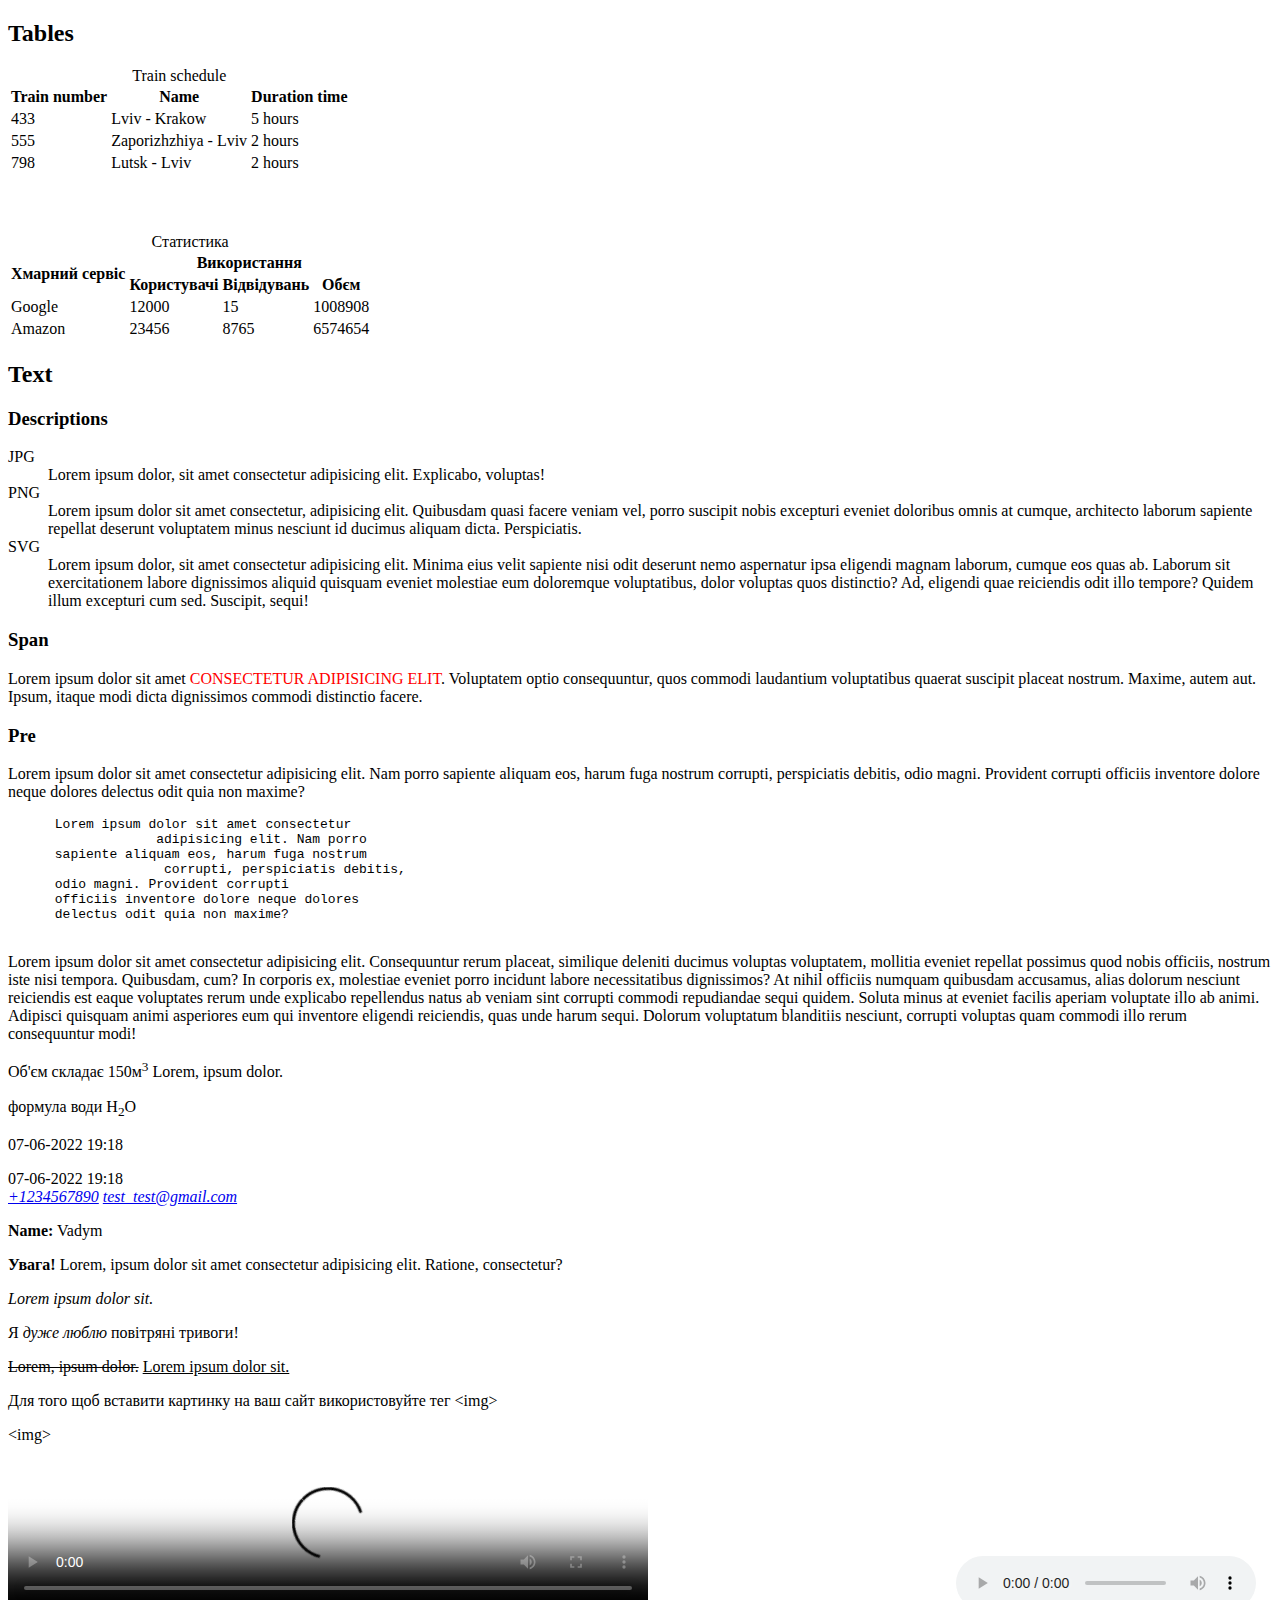
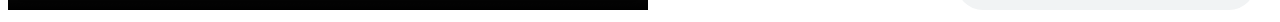
==== index.html @ d50f9ea3 "added lesson 2" ====
<!DOCTYPE html>
<html lang="en">
  <head>
    <meta charset="UTF-8" />
    <meta http-equiv="X-UA-Compatible" content="IE=edge" />
    <meta name="viewport" content="width=device-width, initial-scale=1.0" />
    <link rel="stylesheet" href="./styles.css" />
    <title>Lesson 2</title>
  </head>
  <body>
    <h2>Tables</h2>

    <table>
      <caption>
        Train schedule
      </caption>
      <!-- table header -->
      <thead>
        <tr>
          <!-- table headline => h -->
          <th>Train number</th>
          <th>Name</th>
          <th>Duration time</th>
        </tr>
      </thead>
      <tbody>
        <!-- table row -->
        <tr>
          <!-- table description -->
          <td>433</td>
          <td>Lviv - Krakow</td>
          <td>5 hours</td>
        </tr>
        <tr>
          <td>555</td>
          <td>Zaporizhzhiya - Lviv</td>
          <td>2 hours</td>
        </tr>
        <tr>
          <td>798</td>
          <td>Lutsk - Lviv</td>
          <td>2 hours</td>
        </tr>
      </tbody>
      <tfoot>
        <tr>
          <td></td>
        </tr>
      </tfoot>
    </table>
    <br />
    <br />
    <br />
    <table>
      <caption>
        Статистика
      </caption>
      <thead>
        <tr>
          <!-- row -->
          <!-- column -->
          <th rowspan="2">Хмарний сервіс</th>
          <th colspan="3">Використання</th>
        </tr>
        <tr>
          <th>Користувачі</th>
          <th>Відвідувань</th>
          <th>Обєм</th>
        </tr>
      </thead>
      <tbody>
        <tr>
          <td>Google</td>
          <td>12000</td>
          <td>15</td>
          <td>1008908</td>
        </tr>
        <tr>
          <td>Amazon</td>
          <td>23456</td>
          <td>8765</td>
          <td>6574654</td>
        </tr>
      </tbody>
    </table>

    <h2>Text</h2>

    <h3>Descriptions</h3>
    <!-- description list -->
    <dl>
      <!-- description termin -->
      <dt>JPG</dt>
      <!-- description description -->
      <dd>
        Lorem ipsum dolor, sit amet consectetur adipisicing elit. Explicabo,
        voluptas!
      </dd>

      <dt>PNG</dt>
      <dd>
        Lorem ipsum dolor sit amet consectetur, adipisicing elit. Quibusdam
        quasi facere veniam vel, porro suscipit nobis excepturi eveniet
        doloribus omnis at cumque, architecto laborum sapiente repellat deserunt
        voluptatem minus nesciunt id ducimus aliquam dicta. Perspiciatis.
      </dd>

      <dt>SVG</dt>
      <dd>
        Lorem ipsum dolor, sit amet consectetur adipisicing elit. Minima eius
        velit sapiente nisi odit deserunt nemo aspernatur ipsa eligendi magnam
        laborum, cumque eos quas ab. Laborum sit exercitationem labore
        dignissimos aliquid quisquam eveniet molestiae eum doloremque
        voluptatibus, dolor voluptas quos distinctio? Ad, eligendi quae
        reiciendis odit illo tempore? Quidem illum excepturi cum sed. Suscipit,
        sequi!
      </dd>
    </dl>

    <h3>Span</h3>
    <p>
      Lorem ipsum dolor sit amet <span>consectetur adipisicing elit</span>.
      Voluptatem optio consequuntur, quos commodi laudantium voluptatibus
      quaerat suscipit placeat nostrum. Maxime, autem aut. Ipsum, itaque modi
      dicta dignissimos commodi distinctio facere.
    </p>

    <h3>Pre</h3>

    <p>
      Lorem ipsum dolor sit amet consectetur adipisicing elit. Nam porro
      sapiente aliquam eos, harum fuga nostrum corrupti, perspiciatis debitis,
      odio magni. Provident corrupti officiis inventore dolore neque dolores
      delectus odit quia non maxime?
    </p>

    <!-- preformatting text - для відображення тексту в такому форматі в якому він в коді -->
    <pre>
      Lorem ipsum dolor sit amet consectetur
                   adipisicing elit. Nam porro
      sapiente aliquam eos, harum fuga nostrum
                    corrupti, perspiciatis debitis,
      odio magni. Provident corrupti 
      officiis inventore dolore neque dolores
      delectus odit quia non maxime?
    </pre>

    <p>
      Lorem ipsum dolor sit amet consectetur adipisicing elit. Consequuntur
      rerum placeat, similique deleniti ducimus voluptas voluptatem, mollitia
      eveniet repellat possimus quod nobis officiis, nostrum iste nisi tempora.
      Quibusdam, cum? In corporis ex, molestiae eveniet porro incidunt labore
      necessitatibus dignissimos? At nihil officiis numquam quibusdam accusamus,
      alias dolorum nesciunt reiciendis est eaque voluptates rerum unde
      explicabo repellendus natus ab veniam sint corrupti commodi repudiandae
      sequi quidem. Soluta minus at eveniet facilis aperiam voluptate illo ab
      animi. Adipisci quisquam animi asperiores eum qui inventore eligendi
      reiciendis, quas unde harum sequi. Dolorum voluptatum blanditiis nesciunt,
      corrupti voluptas quam commodi illo rerum consequuntur modi!
    </p>

    <!-- sup & sub -->
    <p>Об'єм складає 150м<sup>3</sup> Lorem, ipsum dolor.</p>
    <p>формула води H<sub>2</sub>O</p>

    <!-- time -->
    <p>07-06-2022 19:18</p>
    <time datetime="2022-06-07T19-18">07-06-2022 19:18</time>

    <!-- address - для розміщення контактних даних, телефон, імейл.... -->
    <address>
      <a href="tel:+1234567890">+1234567890</a>
      <a href="mailto:test_test@gmail.com">test_test@gmail.com</a>
    </address>

    <!-- strong & b -->
    <!-- b - bold -->
    <p><b>Name:</b> Vadym</p>
    <p>
      <strong>Увага!</strong> Lorem, ipsum dolor sit amet consectetur
      adipisicing elit. Ratione, consectetur?
    </p>

    <!-- em & i -->
    <i>Lorem ipsum dolor sit.</i>
    <!-- emphasis - наголос -->
    <p>Я <em>дуже люблю</em> повітряні тривоги!</p>

    <s>Lorem, ipsum dolor.</s>
    <u>Lorem ipsum dolor sit.</u>

    <!-- Символьні підстановки -->
    <p>
      Для того щоб вставити картинку на ваш сайт використовуйте тег &lt;img&gt;
    </p>
    <p>&#60;img&#62;</p>

    <!-- Video -->
    <video
      src="http://techslides.com/demos/sample-videos/small.webm"
      poster="https://images.pexels.com/photos/595804/pexels-photo-595804.jpeg?w=640"
      width="640"
      controls
      loop
      preload="auto"
    ></video>
    <!-- autoplay -->
    <!-- preload =  none || metadata || auto -->

    <!-- formats: webm, ogg, mp4 -->

    <video>
      <source
        src="http://techslides.com/demos/sample-videos/small.webm"
        type="video/webm"
      />
      <source
        src="http://techslides.com/demos/sample-videos/small.mp4"
        type="video/mp4"
      />
      <source
        src="http://techslides.com/demos/sample-videos/small.ogg"
        type="video/ogg"
      />

      Your browser can't read this video format
    </video>

    <!-- audio -->
    <audio src="song.mp3" controls autoplay loop preload="auto"></audio>
    <!-- preload =  none || metadata || auto -->
    <!-- mp3, ogg -->

    <audio>
      <source src="song.mp3" type="audio/mp3" />
      <source src="song.ogg" type="audio/ogg" />

      Your browser can't read this audio format
    </audio>
  </body>
</html>
---- styles.css ----
span {
    color: red;
    text-transform: uppercase;
}
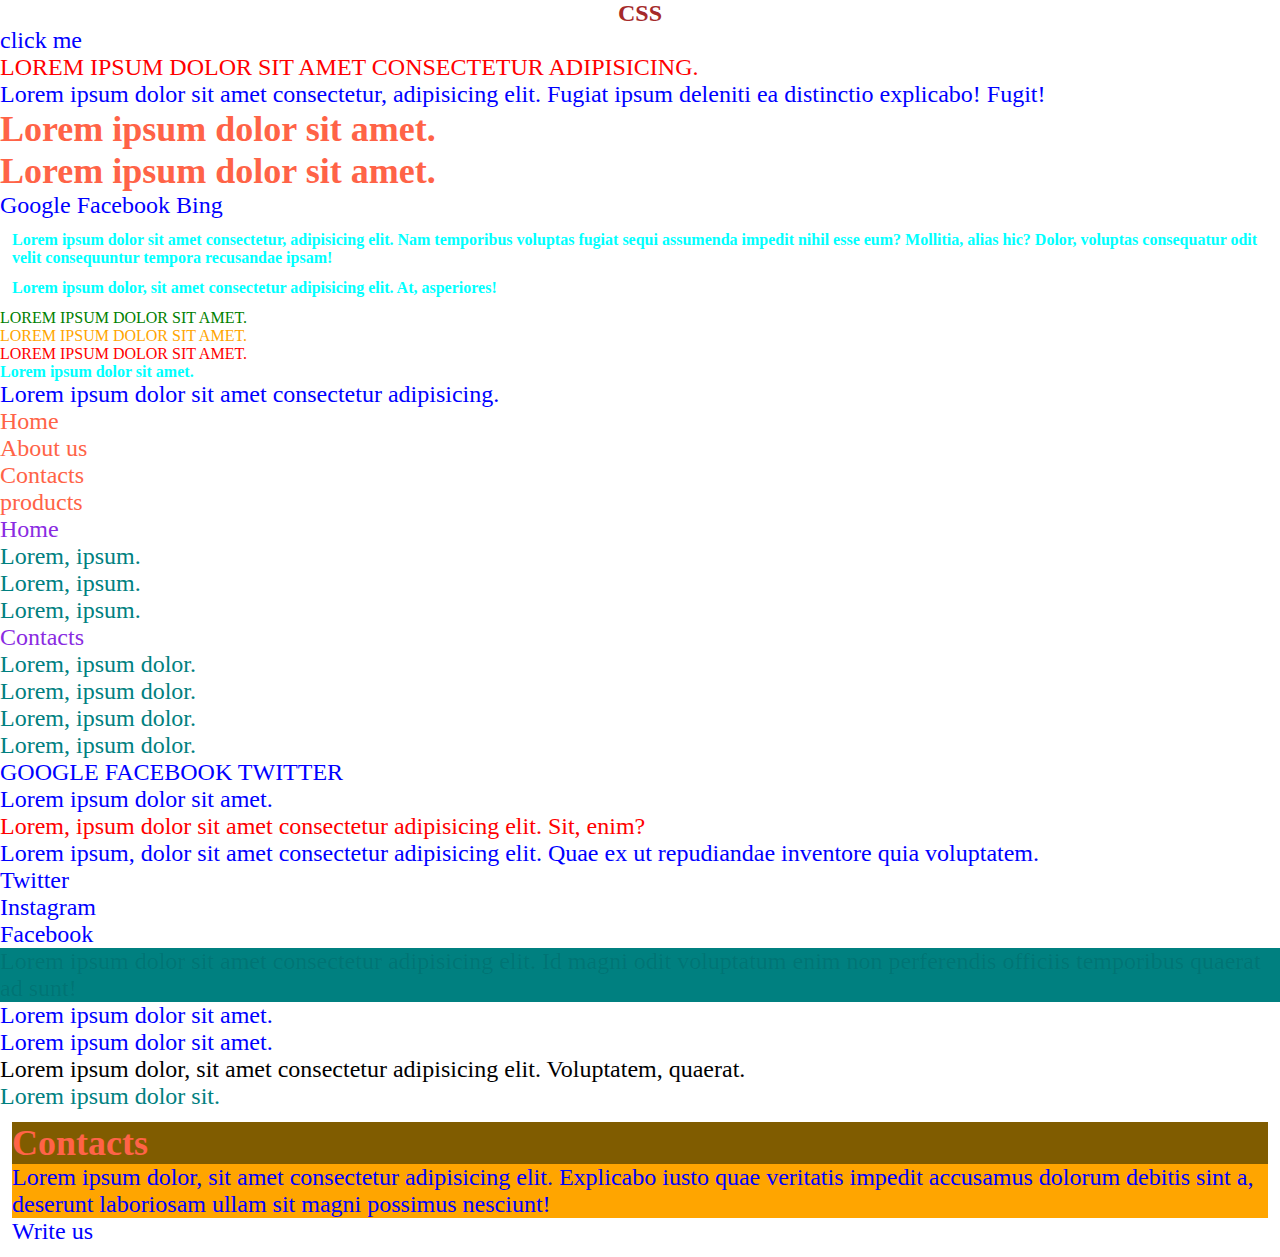
==== commit 4fb75967: "added lesson 3" ====
--- a/index.html
+++ b/index.html
@@ -4,238 +4,165 @@
     <meta charset="UTF-8" />
     <meta http-equiv="X-UA-Compatible" content="IE=edge" />
     <meta name="viewport" content="width=device-width, initial-scale=1.0" />
-    <link rel="stylesheet" href="./styles.css" />
-    <title>Lesson 2</title>
+    <!-- вбудованна таблиця стилів -->
+    <style type="text/css">
+      p {
+        color: blue;
+        font-size: 24px;
+      }
+    </style>
+    <!-- підключення зовнішньої таблиці стилів -->
+    <link rel="stylesheet" href="./css/style.css" />
+    <link rel="stylesheet" href="" />
+    <link rel="stylesheet" href="" />
+    <title>Lesson03-CSS</title>
   </head>
   <body>
-    <h2>Tables</h2>
+    <h1>CSS</h1>
+    <a href="#title">click me</a>
 
-    <table>
-      <caption>
-        Train schedule
-      </caption>
-      <!-- table header -->
-      <thead>
-        <tr>
-          <!-- table headline => h -->
-          <th>Train number</th>
-          <th>Name</th>
-          <th>Duration time</th>
-        </tr>
-      </thead>
-      <tbody>
-        <!-- table row -->
-        <tr>
-          <!-- table description -->
-          <td>433</td>
-          <td>Lviv - Krakow</td>
-          <td>5 hours</td>
-        </tr>
-        <tr>
-          <td>555</td>
-          <td>Zaporizhzhiya - Lviv</td>
-          <td>2 hours</td>
-        </tr>
-        <tr>
-          <td>798</td>
-          <td>Lutsk - Lviv</td>
-          <td>2 hours</td>
-        </tr>
-      </tbody>
-      <tfoot>
-        <tr>
-          <td></td>
-        </tr>
-      </tfoot>
-    </table>
-    <br />
-    <br />
-    <br />
-    <table>
-      <caption>
-        Статистика
-      </caption>
-      <thead>
-        <tr>
-          <!-- row -->
-          <!-- column -->
-          <th rowspan="2">Хмарний сервіс</th>
-          <th colspan="3">Використання</th>
-        </tr>
-        <tr>
-          <th>Користувачі</th>
-          <th>Відвідувань</th>
-          <th>Обєм</th>
-        </tr>
-      </thead>
-      <tbody>
-        <tr>
-          <td>Google</td>
-          <td>12000</td>
-          <td>15</td>
-          <td>1008908</td>
-        </tr>
-        <tr>
-          <td>Amazon</td>
-          <td>23456</td>
-          <td>8765</td>
-          <td>6574654</td>
-        </tr>
-      </tbody>
-    </table>
-
-    <h2>Text</h2>
-
-    <h3>Descriptions</h3>
-    <!-- description list -->
-    <dl>
-      <!-- description termin -->
-      <dt>JPG</dt>
-      <!-- description description -->
-      <dd>
-        Lorem ipsum dolor, sit amet consectetur adipisicing elit. Explicabo,
-        voluptas!
-      </dd>
-
-      <dt>PNG</dt>
-      <dd>
-        Lorem ipsum dolor sit amet consectetur, adipisicing elit. Quibusdam
-        quasi facere veniam vel, porro suscipit nobis excepturi eveniet
-        doloribus omnis at cumque, architecto laborum sapiente repellat deserunt
-        voluptatem minus nesciunt id ducimus aliquam dicta. Perspiciatis.
-      </dd>
-
-      <dt>SVG</dt>
-      <dd>
-        Lorem ipsum dolor, sit amet consectetur adipisicing elit. Minima eius
-        velit sapiente nisi odit deserunt nemo aspernatur ipsa eligendi magnam
-        laborum, cumque eos quas ab. Laborum sit exercitationem labore
-        dignissimos aliquid quisquam eveniet molestiae eum doloremque
-        voluptatibus, dolor voluptas quos distinctio? Ad, eligendi quae
-        reiciendis odit illo tempore? Quidem illum excepturi cum sed. Suscipit,
-        sequi!
-      </dd>
-    </dl>
-
-    <h3>Span</h3>
-    <p>
-      Lorem ipsum dolor sit amet <span>consectetur adipisicing elit</span>.
-      Voluptatem optio consequuntur, quos commodi laudantium voluptatibus
-      quaerat suscipit placeat nostrum. Maxime, autem aut. Ipsum, itaque modi
-      dicta dignissimos commodi distinctio facere.
+    <!-- inline стилі -->
+    <p style="color: red; text-transform: uppercase">
+      Lorem ipsum dolor sit amet consectetur adipisicing.
     </p>
 
-    <h3>Pre</h3>
-
     <p>
-      Lorem ipsum dolor sit amet consectetur adipisicing elit. Nam porro
-      sapiente aliquam eos, harum fuga nostrum corrupti, perspiciatis debitis,
-      odio magni. Provident corrupti officiis inventore dolore neque dolores
-      delectus odit quia non maxime?
+      Lorem ipsum dolor sit amet consectetur, adipisicing elit. Fugiat ipsum
+      deleniti ea distinctio explicabo! Fugit!
     </p>
 
-    <!-- preformatting text - для відображення тексту в такому форматі в якому він в коді -->
-    <pre>
-      Lorem ipsum dolor sit amet consectetur
-                   adipisicing elit. Nam porro
-      sapiente aliquam eos, harum fuga nostrum
-                    corrupti, perspiciatis debitis,
-      odio magni. Provident corrupti 
-      officiis inventore dolore neque dolores
-      delectus odit quia non maxime?
-    </pre>
+    <h2>Lorem ipsum dolor sit amet.</h2>
+    <h2>Lorem ipsum dolor sit amet.</h2>
 
-    <p>
-      Lorem ipsum dolor sit amet consectetur adipisicing elit. Consequuntur
-      rerum placeat, similique deleniti ducimus voluptas voluptatem, mollitia
-      eveniet repellat possimus quod nobis officiis, nostrum iste nisi tempora.
-      Quibusdam, cum? In corporis ex, molestiae eveniet porro incidunt labore
-      necessitatibus dignissimos? At nihil officiis numquam quibusdam accusamus,
-      alias dolorum nesciunt reiciendis est eaque voluptates rerum unde
-      explicabo repellendus natus ab veniam sint corrupti commodi repudiandae
-      sequi quidem. Soluta minus at eveniet facilis aperiam voluptate illo ab
-      animi. Adipisci quisquam animi asperiores eum qui inventore eligendi
-      reiciendis, quas unde harum sequi. Dolorum voluptatum blanditiis nesciunt,
-      corrupti voluptas quam commodi illo rerum consequuntur modi!
+    <a href="#">Google</a>
+    <a href="#">Facebook</a>
+    <a href="#">Bing</a>
+
+    <section>
+      <p class="text">
+        Lorem ipsum dolor sit amet consectetur, adipisicing elit. Nam temporibus
+        voluptas fugiat sequi assumenda impedit nihil esse eum? Mollitia, alias
+        hic? Dolor, voluptas consequatur odit velit consequuntur tempora
+        recusandae ipsam!
+      </p>
+    </section>
+
+    <section>
+      <p class="text">
+        Lorem ipsum dolor, sit amet consectetur adipisicing elit. At,
+        asperiores!
+      </p>
+    </section>
+
+    <p class="alarm success">Lorem ipsum dolor sit amet.</p>
+    <p class="alarm warning">Lorem ipsum dolor sit amet.</p>
+    <p class="alarm negative">Lorem ipsum dolor sit amet.</p>
+
+    <p id="title" class="text">Lorem ipsum dolor sit amet.</p>
+    <p id="section-title">
+      Lorem ipsum dolor sit amet consectetur adipisicing.
     </p>
 
-    <!-- sup & sub -->
-    <p>Об'єм складає 150м<sup>3</sup> Lorem, ipsum dolor.</p>
-    <p>формула води H<sub>2</sub>O</p>
+    <ul class="menu">
+      <li>
+        <a href="#">Home</a>
+      </li>
+      <li>
+        <a href="#">About us</a>
+      </li>
+      <li>
+        <a href="#">Contacts</a>
+      </li>
+      <li>
+        <a href="#">products</a>
+      </li>
+    </ul>
 
-    <!-- time -->
-    <p>07-06-2022 19:18</p>
-    <time datetime="2022-06-07T19-18">07-06-2022 19:18</time>
+    <ul class="main-menu">
+      <li>
+        Home
+        <ul class="submenu">
+          <li>
+            <a href="#">Lorem, ipsum.</a>
+          </li>
+          <li>
+            <a href="#">Lorem, ipsum.</a>
+          </li>
+          <li>
+            <a href="#">Lorem, ipsum.</a>
+          </li>
+        </ul>
+      </li>
+      <li>
+        Contacts
+        <ul class="submenu">
+          <li>
+            <a href="#">Lorem, ipsum dolor.</a>
+          </li>
+          <li>
+            <a href="#">Lorem, ipsum dolor.</a>
+          </li>
+          <li>
+            <a href="#">Lorem, ipsum dolor.</a>
+          </li>
+          <li>
+            <a href="#">Lorem, ipsum dolor.</a>
+          </li>
+        </ul>
+      </li>
+    </ul>
 
-    <!-- address - для розміщення контактних даних, телефон, імейл.... -->
-    <address>
-      <a href="tel:+1234567890">+1234567890</a>
-      <a href="mailto:test_test@gmail.com">test_test@gmail.com</a>
-    </address>
+    <a href="#" title="title google">Google</a>
+    <a href="#" title="title facebook">Facebook</a>
+    <a href="#" title="title twitter">Twitter</a>
 
-    <!-- strong & b -->
-    <!-- b - bold -->
-    <p><b>Name:</b> Vadym</p>
+    <p class="secondary-text">Lorem ipsum dolor sit amet.</p>
+    <p>Lorem, ipsum dolor sit amet consectetur adipisicing elit. Sit, enim?</p>
     <p>
-      <strong>Увага!</strong> Lorem, ipsum dolor sit amet consectetur
-      adipisicing elit. Ratione, consectetur?
+      Lorem ipsum, dolor sit amet consectetur adipisicing elit. Quae ex ut
+      repudiandae inventore quia voluptatem.
     </p>
 
-    <!-- em & i -->
-    <i>Lorem ipsum dolor sit.</i>
-    <!-- emphasis - наголос -->
-    <p>Я <em>дуже люблю</em> повітряні тривоги!</p>
+    <ul class="social-links">
+      <li>
+        <a class="link" href="https://twitter.com" target="_blank">Twitter</a>
+      </li>
+      <li>
+        <a class="link" href="https://www.instagram.com" target="_blank">Instagram</a>
+      </li>
+      <li>
+        <a class="link" href="https://www.facebook.com" target="_blank">Facebook</a>
+      </li>
+    </ul>
 
-    <s>Lorem, ipsum dolor.</s>
-    <u>Lorem ipsum dolor sit.</u>
+    <p class="primary-text">Lorem ipsum dolor sit amet consectetur adipisicing elit. Id magni odit voluptatum enim non perferendis officiis temporibus quaerat ad sunt!</p>
 
-    <!-- Символьні підстановки -->
-    <p>
-      Для того щоб вставити картинку на ваш сайт використовуйте тег &lt;img&gt;
-    </p>
-    <p>&#60;img&#62;</p>
 
-    <!-- Video -->
-    <video
-      src="http://techslides.com/demos/sample-videos/small.webm"
-      poster="https://images.pexels.com/photos/595804/pexels-photo-595804.jpeg?w=640"
-      width="640"
-      controls
-      loop
-      preload="auto"
-    ></video>
-    <!-- autoplay -->
-    <!-- preload =  none || metadata || auto -->
+    <p class="red blue">Lorem ipsum dolor sit amet.</p>
+    <p class="blue red">Lorem ipsum dolor sit amet.</p>
 
-    <!-- formats: webm, ogg, mp4 -->
+    <!-- специфічність селекторів -->
+    <!-- 0 0 0 1  - елемент, тег, псевдо-елемент, * -->
+    <!-- 0 0 1 0  - клас, псевдо-клас, селектор атрибуту -->
+    <!-- 0 1 0 0  - id -->
+    <!-- 1 0 0 0  - inline style -->
+    <!-- 1 0 0 0 0  - !important -->
 
-    <video>
-      <source
-        src="http://techslides.com/demos/sample-videos/small.webm"
-        type="video/webm"
-      />
-      <source
-        src="http://techslides.com/demos/sample-videos/small.mp4"
-        type="video/mp4"
-      />
-      <source
-        src="http://techslides.com/demos/sample-videos/small.ogg"
-        type="video/ogg"
-      />
 
-      Your browser can't read this video format
-    </video>
+    <div class="card">
+      <p class="description">Lorem ipsum dolor, sit amet consectetur adipisicing elit. Voluptatem, quaerat.</p>
+    </div>
 
-    <!-- audio -->
-    <audio src="song.mp3" controls autoplay loop preload="auto"></audio>
-    <!-- preload =  none || metadata || auto -->
-    <!-- mp3, ogg -->
+    <!-- KISS - Keep Is Stuped Simple -->
 
-    <audio>
-      <source src="song.mp3" type="audio/mp3" />
-      <source src="song.ogg" type="audio/ogg" />
+    <div class="box">
+      <a href="#">Lorem ipsum dolor sit.</a>
+    </div>
 
-      Your browser can't read this audio format
-    </audio>
+    <section class="contact">
+      <h2 class="contact-title">Contacts</h2>
+      <p class="contact-text">Lorem ipsum dolor, sit amet consectetur adipisicing elit. Explicabo iusto quae veritatis impedit accusamus dolorum debitis sint a, deserunt laboriosam ullam sit magni possimus nesciunt!</p>
+      <a class="contact-link" href="#">Write us</a>
+    </section>
   </body>
 </html>
--- a/css/style.css
+++ b/css/style.css
@@ -0,0 +1,212 @@
+h1 {
+  color: brown;
+  font-size: 24px;
+  text-align: center;
+}
+
+body {
+  font-size: 24px;
+}
+
+/* загальний селектор */
+* {
+  margin: 0;
+  padding: 0;
+  color: blue;
+}
+
+/* селектор тега або елемента */
+h2 {
+  color: tomato;
+}
+
+a {
+  text-decoration: none;
+  color: #000;
+  cursor: pointer;
+}
+
+section {
+  margin: 12px;
+}
+
+/* селектор класу */
+.text {
+  color: aqua;
+  font-size: 16px;
+  font-weight: 700;
+}
+
+.alarm {
+  font-size: 16px;
+  text-align: left;
+  text-transform: uppercase;
+  color: black;
+}
+
+.success {
+  color: green;
+}
+
+.warning {
+  color: orange;
+}
+
+.negative {
+  color: red;
+}
+
+/* селектор ідентифікатора */
+#title {
+  /* якісь властивості */
+}
+
+/* селектор нащадка */
+.menu a {
+  color: tomato;
+}
+
+/* селектор дитини */
+.main-menu > li {
+  color: blueviolet;
+}
+
+.submenu a {
+  color: teal;
+}
+
+/* селектор атрибуту */
+a[title] {
+  text-transform: uppercase;
+}
+
+a[title="title facebook"] {
+  color: blue;
+}
+
+/* селектор сусіда/сестри/сестринський */
+.secondary-text + p {
+  color: red;
+}
+
+/* псевдо-класи */
+/* :hover */
+
+.link:hover {
+  color: red;
+}
+
+.link:active {
+  color: teal;
+}
+
+.link:visited {
+  color: brown;
+}
+
+.link:focus {
+  color: green;
+}
+
+/* Курсор */
+.link {
+  cursor: pointer;
+  /* cursor: none; */
+}
+
+.primary-text {
+  background-color: teal;
+}
+
+/* color */
+/* hex - format hexadecimal */
+/* 0-9, a-f/A-F */
+.primary-text {
+  /* color: #rrggbb; */
+  color: #fff;
+}
+
+/* rgb - red green blue - 0 - 255 || 0% - 100% */
+.primary-text {
+  color: rgb(0, 255, 0);
+  color: rgb(0%, 100%, 0%);
+}
+
+/* rgba - ... alpha - 0-1|| 0% - 100% */
+.primary-text {
+  color: rgba(0, 0, 0, 0.1);
+}
+
+
+.red {
+    color: red;
+}
+
+.blue {
+    color: blue;
+}
+
+.card {
+    /* 10 */
+}
+
+.card > p {
+    /* 10 + 1 = 11 */
+}
+
+#main {
+    /* 100 */
+}
+
+#main .link {
+    /* 110 */
+}
+
+.card > .description {
+    color: #000;
+    /* 20 */
+}
+
+.description {
+    color: aquamarine;
+    /* 10 */
+}
+
+.card {
+
+}
+
+.card p {
+
+}
+
+.box {
+  color: teal;
+}
+
+a {
+  color: currentColor;
+  /* color: inherit; */
+}
+
+html {
+  color: #212121;
+}
+
+
+/* css змінні */
+:root {
+  --main-color2: #805c00;
+}
+/* variable - змінна */
+.contact-title {
+  background-color: var(--main-color2);
+}
+
+.contact-text {
+  background-color: var(--main-color, orange);
+}
+
+.contact-link {
+  background-color: var(--main-color);
+}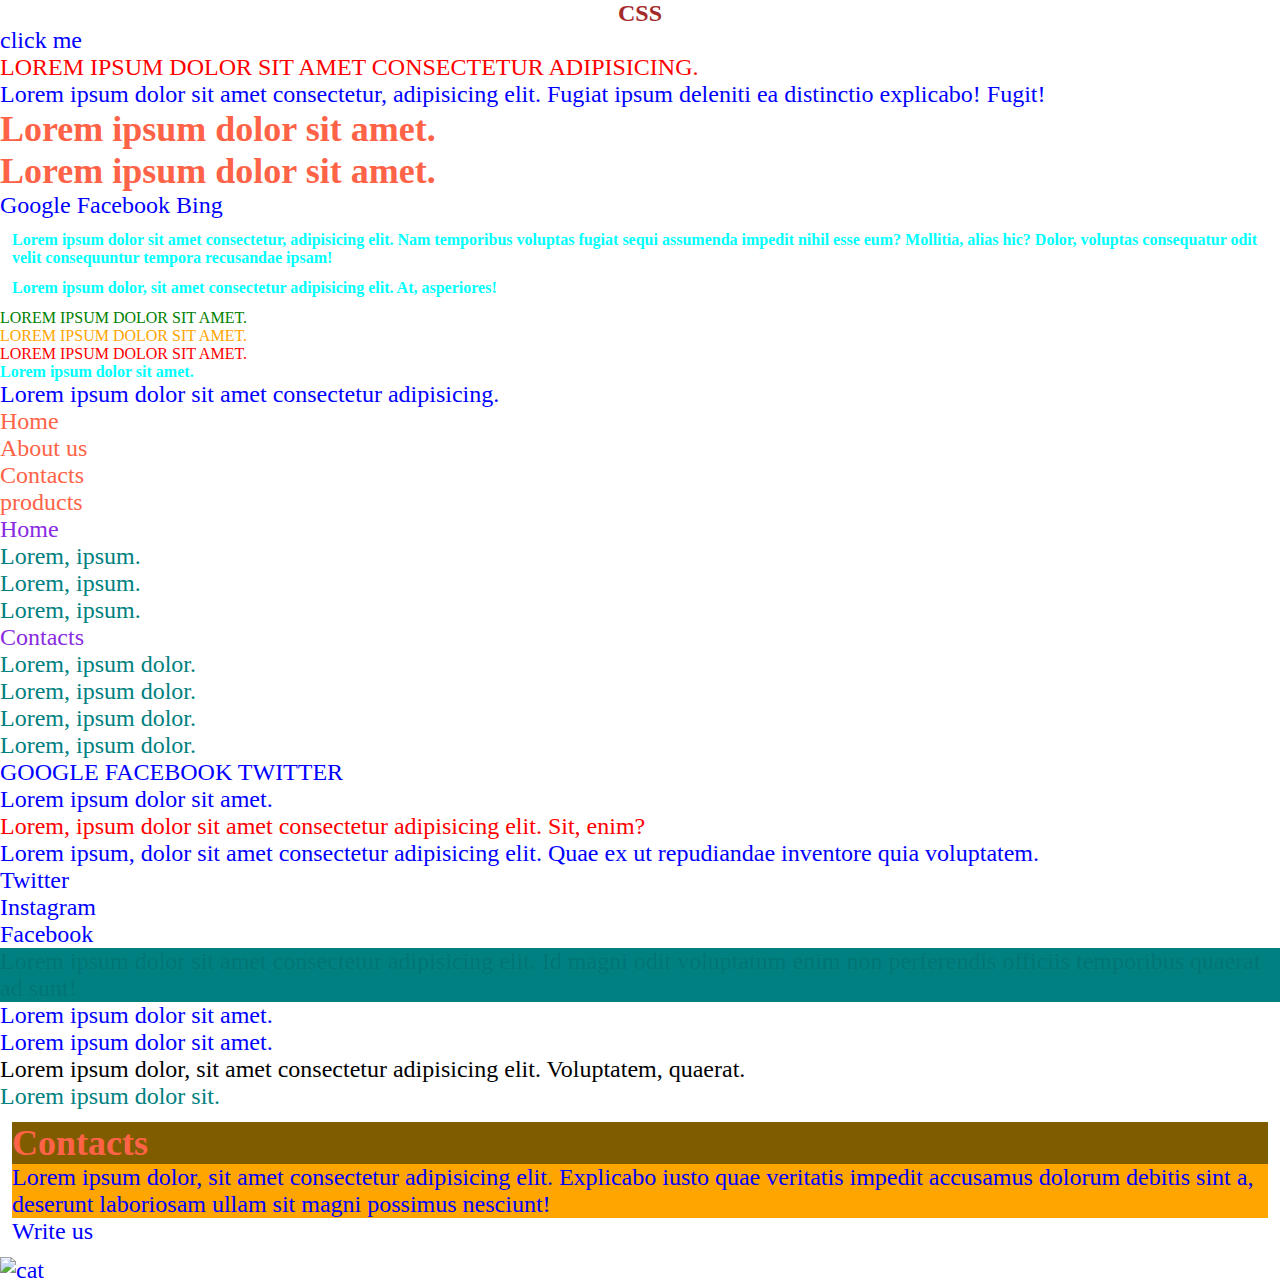
==== commit d2b0806e: "added img" ====
--- a/index.html
+++ b/index.html
@@ -164,5 +164,7 @@
       <p class="contact-text">Lorem ipsum dolor, sit amet consectetur adipisicing elit. Explicabo iusto quae veritatis impedit accusamus dolorum debitis sint a, deserunt laboriosam ullam sit magni possimus nesciunt!</p>
       <a class="contact-link" href="#">Write us</a>
     </section>
+
+    <img width="250px" src="https://cdn.pixabay.com/photo/2022/05/28/06/39/cat-7226671_1280.jpg" alt="cat">
   </body>
 </html>
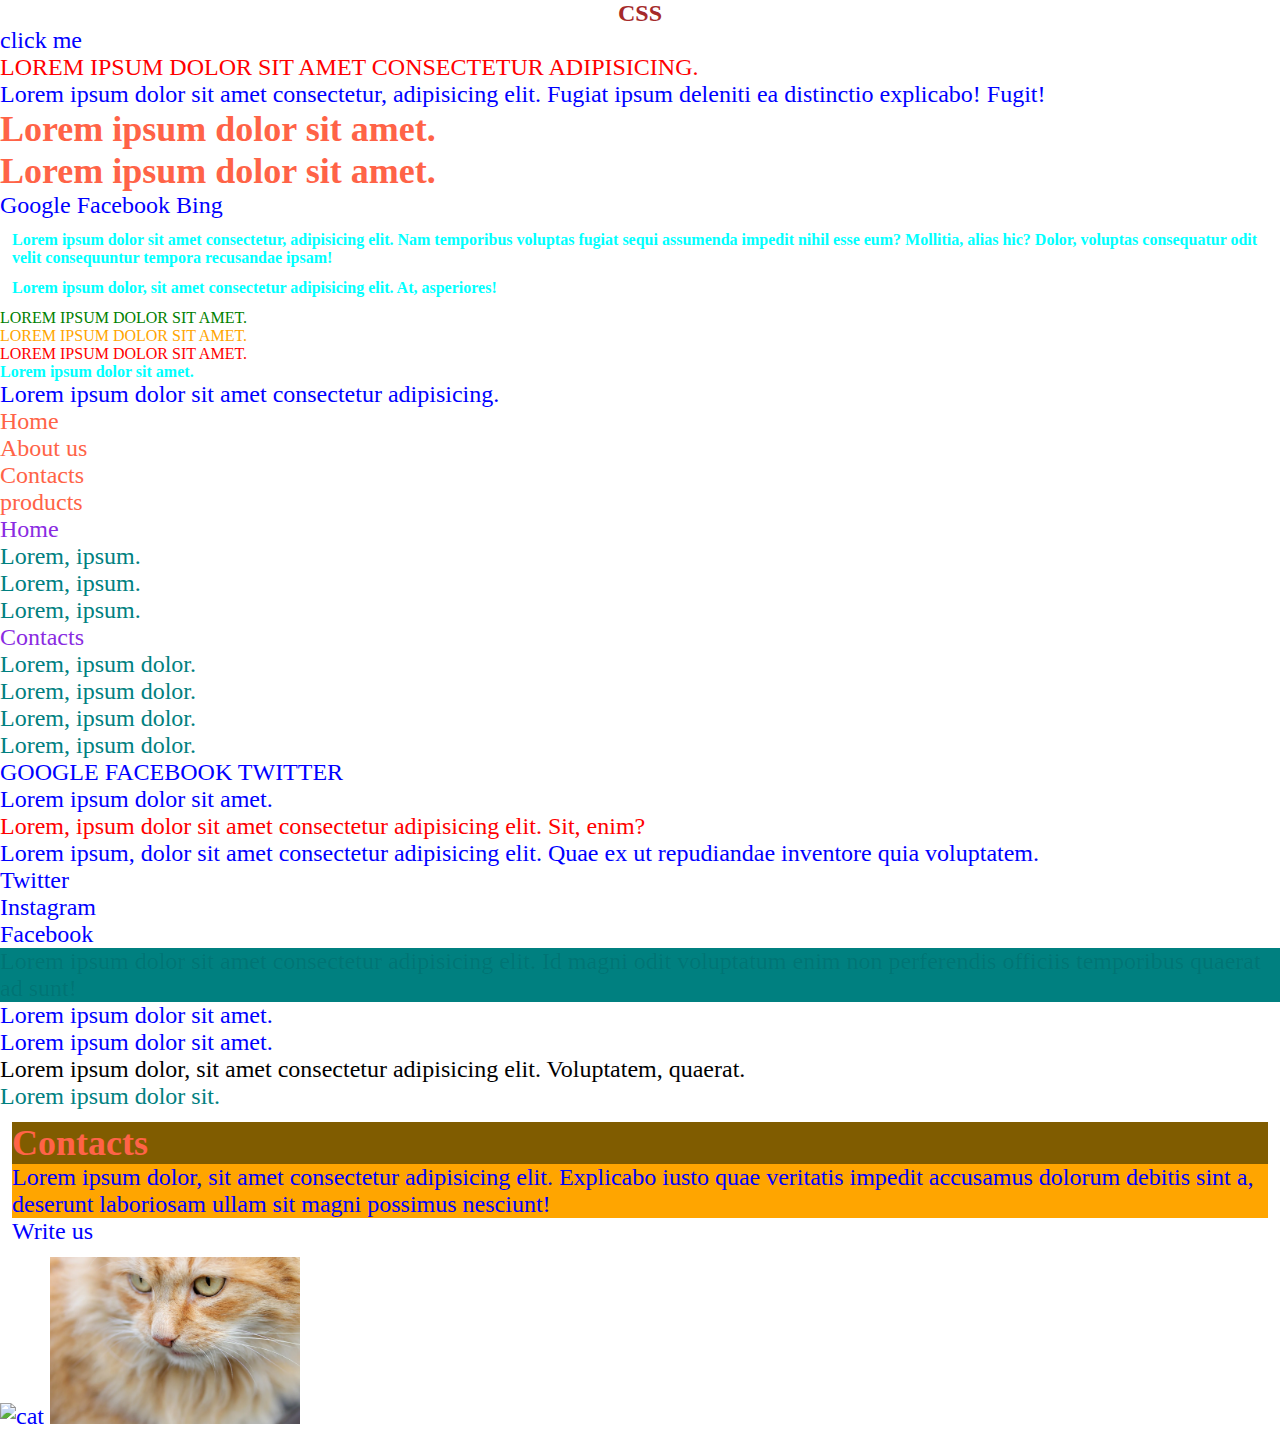
==== commit 74c3835b: "added img" ====
--- a/index.html
+++ b/index.html
@@ -166,5 +166,7 @@
     </section>
 
     <img width="250px" src="https://cdn.pixabay.com/photo/2022/05/28/06/39/cat-7226671_1280.jpg" alt="cat">
+
+    <img src="./img/cat-7226671_1280.webp" width="250px" alt="cat 2">
   </body>
 </html>
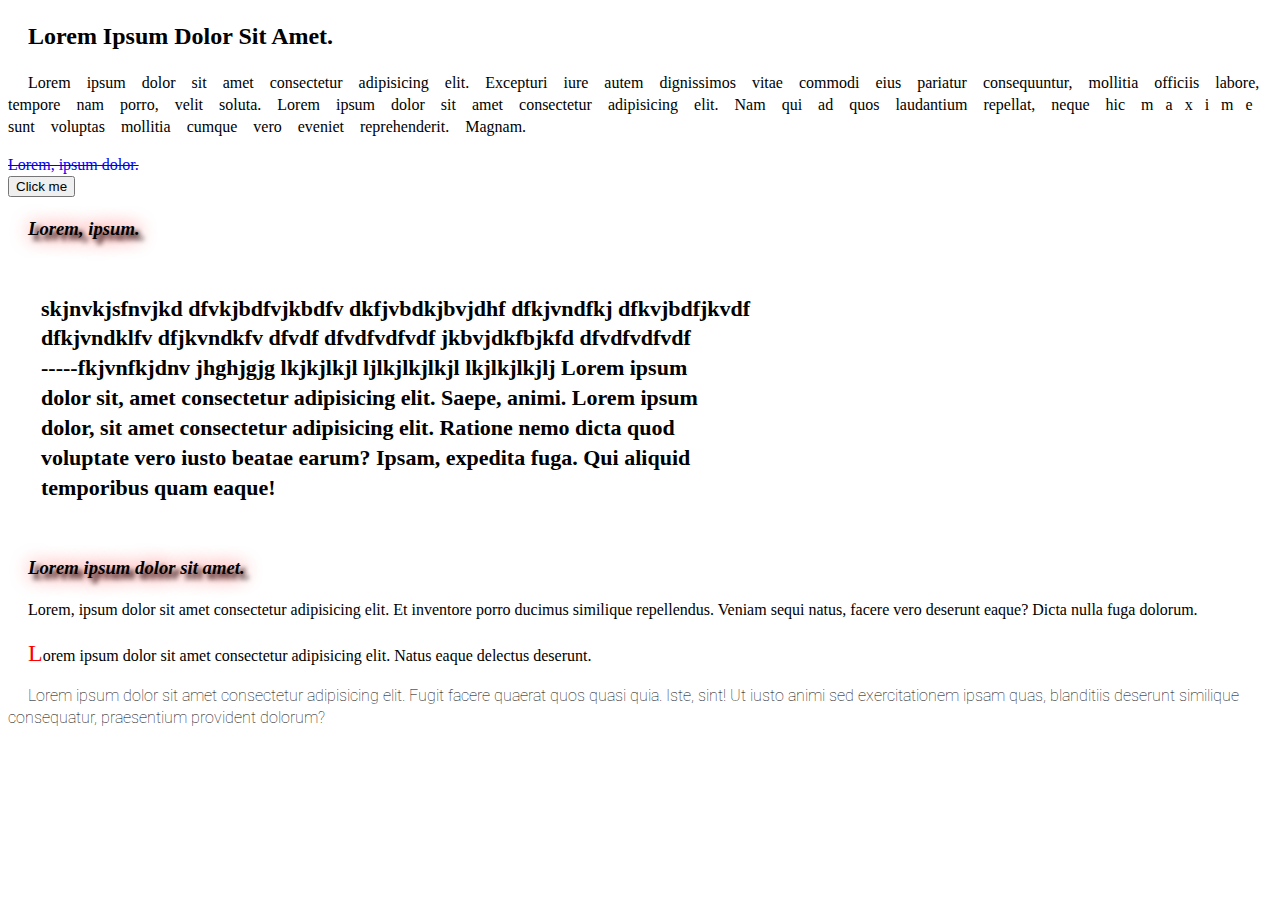
==== commit 1e582250: "added 4 lesson" ====
--- a/index.html
+++ b/index.html
@@ -4,169 +4,63 @@
     <meta charset="UTF-8" />
     <meta http-equiv="X-UA-Compatible" content="IE=edge" />
     <meta name="viewport" content="width=device-width, initial-scale=1.0" />
-    <!-- вбудованна таблиця стилів -->
-    <style type="text/css">
-      p {
-        color: blue;
-        font-size: 24px;
-      }
-    </style>
-    <!-- підключення зовнішньої таблиці стилів -->
-    <link rel="stylesheet" href="./css/style.css" />
-    <link rel="stylesheet" href="" />
-    <link rel="stylesheet" href="" />
-    <title>Lesson03-CSS</title>
+    <link rel="preconnect" href="https://fonts.googleapis.com" />
+    <link rel="preconnect" href="https://fonts.gstatic.com" crossorigin />
+    <link
+      href="https://fonts.googleapis.com/css2?family=Roboto:wght@100;400;700&display=swap"
+      rel="stylesheet"
+    />
+
+    <link rel="stylesheet" href="./styles/styles.css" />
+    <title>Lesson 4</title>
   </head>
+
   <body>
-    <h1>CSS</h1>
-    <a href="#title">click me</a>
+    <h2 class="title">Lorem ipsum dolor sit amet.</h2>
+    <p class="text">
+      Lorem ipsum dolor sit amet consectetur adipisicing elit. Excepturi iure
+      autem dignissimos vitae commodi eius pariatur consequuntur, mollitia
+      officiis labore, tempore nam porro, velit soluta. Lorem ipsum dolor sit
+      amet consectetur adipisicing elit. Nam qui ad quos laudantium repellat,
+      neque hic <span>maxime</span> sunt voluptas mollitia cumque vero eveniet
+      reprehenderit. Magnam.
+    </p>
+    <a href="#" class="link">Lorem, ipsum dolor.</a>
 
-    <!-- inline стилі -->
-    <p style="color: red; text-transform: uppercase">
-      Lorem ipsum dolor sit amet consectetur adipisicing.
+    <br />
+
+    <button>Click me</button>
+
+    <h3 class="subtitle">Lorem, ipsum.</h3>
+
+    <p class="poem">
+      skjnvkjsfnvjkd dfvkjbdfvjkbdfv dkfjvbdkjbvjdhf dfkjvndfkj dfkvjbdfjkvdf
+      dfkjvndklfv dfjkvndkfv dfvdf dfvdfvdfvdf jkbvjdkfbjkfd dfvdfvdfvdf
+      -----fkjvnfkjdnv jhghjgjg lkjkjlkjl ljlkjlkjlkjl lkjlkjlkjlj Lorem ipsum
+      dolor sit, amet consectetur adipisicing elit. Saepe, animi. Lorem ipsum
+      dolor, sit amet consectetur adipisicing elit. Ratione nemo dicta quod
+      voluptate vero iusto beatae earum? Ipsam, expedita fuga. Qui aliquid
+      temporibus quam eaque!
     </p>
 
-    <p>
-      Lorem ipsum dolor sit amet consectetur, adipisicing elit. Fugiat ipsum
-      deleniti ea distinctio explicabo! Fugit!
+    <h3 class="subtitle">Lorem ipsum dolor sit amet.</h3>
+
+    <p class="main-text">
+      Lorem, ipsum dolor sit amet consectetur adipisicing elit. Et inventore
+      porro ducimus similique repellendus. Veniam sequi natus, facere vero
+      deserunt eaque? Dicta nulla fuga dolorum.
     </p>
 
-    <h2>Lorem ipsum dolor sit amet.</h2>
-    <h2>Lorem ipsum dolor sit amet.</h2>
-
-    <a href="#">Google</a>
-    <a href="#">Facebook</a>
-    <a href="#">Bing</a>
-
-    <section>
-      <p class="text">
-        Lorem ipsum dolor sit amet consectetur, adipisicing elit. Nam temporibus
-        voluptas fugiat sequi assumenda impedit nihil esse eum? Mollitia, alias
-        hic? Dolor, voluptas consequatur odit velit consequuntur tempora
-        recusandae ipsam!
-      </p>
-    </section>
-
-    <section>
-      <p class="text">
-        Lorem ipsum dolor, sit amet consectetur adipisicing elit. At,
-        asperiores!
-      </p>
-    </section>
-
-    <p class="alarm success">Lorem ipsum dolor sit amet.</p>
-    <p class="alarm warning">Lorem ipsum dolor sit amet.</p>
-    <p class="alarm negative">Lorem ipsum dolor sit amet.</p>
-
-    <p id="title" class="text">Lorem ipsum dolor sit amet.</p>
-    <p id="section-title">
-      Lorem ipsum dolor sit amet consectetur adipisicing.
+    <p class="first">
+      lorem ipsum dolor sit amet consectetur adipisicing elit. Natus eaque
+      delectus deserunt.
     </p>
 
-    <ul class="menu">
-      <li>
-        <a href="#">Home</a>
-      </li>
-      <li>
-        <a href="#">About us</a>
-      </li>
-      <li>
-        <a href="#">Contacts</a>
-      </li>
-      <li>
-        <a href="#">products</a>
-      </li>
-    </ul>
-
-    <ul class="main-menu">
-      <li>
-        Home
-        <ul class="submenu">
-          <li>
-            <a href="#">Lorem, ipsum.</a>
-          </li>
-          <li>
-            <a href="#">Lorem, ipsum.</a>
-          </li>
-          <li>
-            <a href="#">Lorem, ipsum.</a>
-          </li>
-        </ul>
-      </li>
-      <li>
-        Contacts
-        <ul class="submenu">
-          <li>
-            <a href="#">Lorem, ipsum dolor.</a>
-          </li>
-          <li>
-            <a href="#">Lorem, ipsum dolor.</a>
-          </li>
-          <li>
-            <a href="#">Lorem, ipsum dolor.</a>
-          </li>
-          <li>
-            <a href="#">Lorem, ipsum dolor.</a>
-          </li>
-        </ul>
-      </li>
-    </ul>
-
-    <a href="#" title="title google">Google</a>
-    <a href="#" title="title facebook">Facebook</a>
-    <a href="#" title="title twitter">Twitter</a>
-
-    <p class="secondary-text">Lorem ipsum dolor sit amet.</p>
-    <p>Lorem, ipsum dolor sit amet consectetur adipisicing elit. Sit, enim?</p>
-    <p>
-      Lorem ipsum, dolor sit amet consectetur adipisicing elit. Quae ex ut
-      repudiandae inventore quia voluptatem.
+    <p class="roboto">
+      Lorem ipsum dolor sit amet consectetur adipisicing elit. Fugit facere
+      quaerat quos quasi quia. Iste, sint! Ut iusto animi sed exercitationem
+      ipsam quas, blanditiis deserunt similique consequatur, praesentium
+      provident dolorum?
     </p>
-
-    <ul class="social-links">
-      <li>
-        <a class="link" href="https://twitter.com" target="_blank">Twitter</a>
-      </li>
-      <li>
-        <a class="link" href="https://www.instagram.com" target="_blank">Instagram</a>
-      </li>
-      <li>
-        <a class="link" href="https://www.facebook.com" target="_blank">Facebook</a>
-      </li>
-    </ul>
-
-    <p class="primary-text">Lorem ipsum dolor sit amet consectetur adipisicing elit. Id magni odit voluptatum enim non perferendis officiis temporibus quaerat ad sunt!</p>
-
-
-    <p class="red blue">Lorem ipsum dolor sit amet.</p>
-    <p class="blue red">Lorem ipsum dolor sit amet.</p>
-
-    <!-- специфічність селекторів -->
-    <!-- 0 0 0 1  - елемент, тег, псевдо-елемент, * -->
-    <!-- 0 0 1 0  - клас, псевдо-клас, селектор атрибуту -->
-    <!-- 0 1 0 0  - id -->
-    <!-- 1 0 0 0  - inline style -->
-    <!-- 1 0 0 0 0  - !important -->
-
-
-    <div class="card">
-      <p class="description">Lorem ipsum dolor, sit amet consectetur adipisicing elit. Voluptatem, quaerat.</p>
-    </div>
-
-    <!-- KISS - Keep Is Stuped Simple -->
-
-    <div class="box">
-      <a href="#">Lorem ipsum dolor sit.</a>
-    </div>
-
-    <section class="contact">
-      <h2 class="contact-title">Contacts</h2>
-      <p class="contact-text">Lorem ipsum dolor, sit amet consectetur adipisicing elit. Explicabo iusto quae veritatis impedit accusamus dolorum debitis sint a, deserunt laboriosam ullam sit magni possimus nesciunt!</p>
-      <a class="contact-link" href="#">Write us</a>
-    </section>
-
-    <img width="250px" src="https://cdn.pixabay.com/photo/2022/05/28/06/39/cat-7226671_1280.jpg" alt="cat">
-
-    <img src="./img/cat-7226671_1280.webp" width="250px" alt="cat 2">
   </body>
 </html>
--- a/styles/styles.css
+++ b/styles/styles.css
@@ -0,0 +1,57 @@
+.link {
+    text-decoration: line-through;
+    /* none | underline */
+}
+
+.title {
+    text-transform: capitalize;
+}
+
+body {
+    /* text-align: justify; */
+    text-indent: 20px;
+    line-height: 1.36;
+}
+
+.text span {
+    letter-spacing: 12px;
+}
+
+.text {
+    word-spacing: 12px;
+}
+
+.subtitle {
+    text-shadow: 2px 2px 20px #ff0000, 5px 5px 5px #000000;
+    font-weight: 900;
+}
+
+.poem {
+    white-space: pre-wrap;
+    font-size: 22px;
+    font-weight: 700;
+}
+
+.subtitle {
+    font-style: italic;
+}
+
+.main-text {
+    font-family: 'Times New Roman', Times, serif;
+}
+
+.first::first-letter {
+    text-transform: uppercase;
+    color: red;
+    font-size: 24px;
+}
+
+.first::selection {
+    background-color: #000;
+    color: #fff;
+}
+
+.roboto {
+    font-family: 'Roboto', sans-serif;
+    font-weight: 100;
+}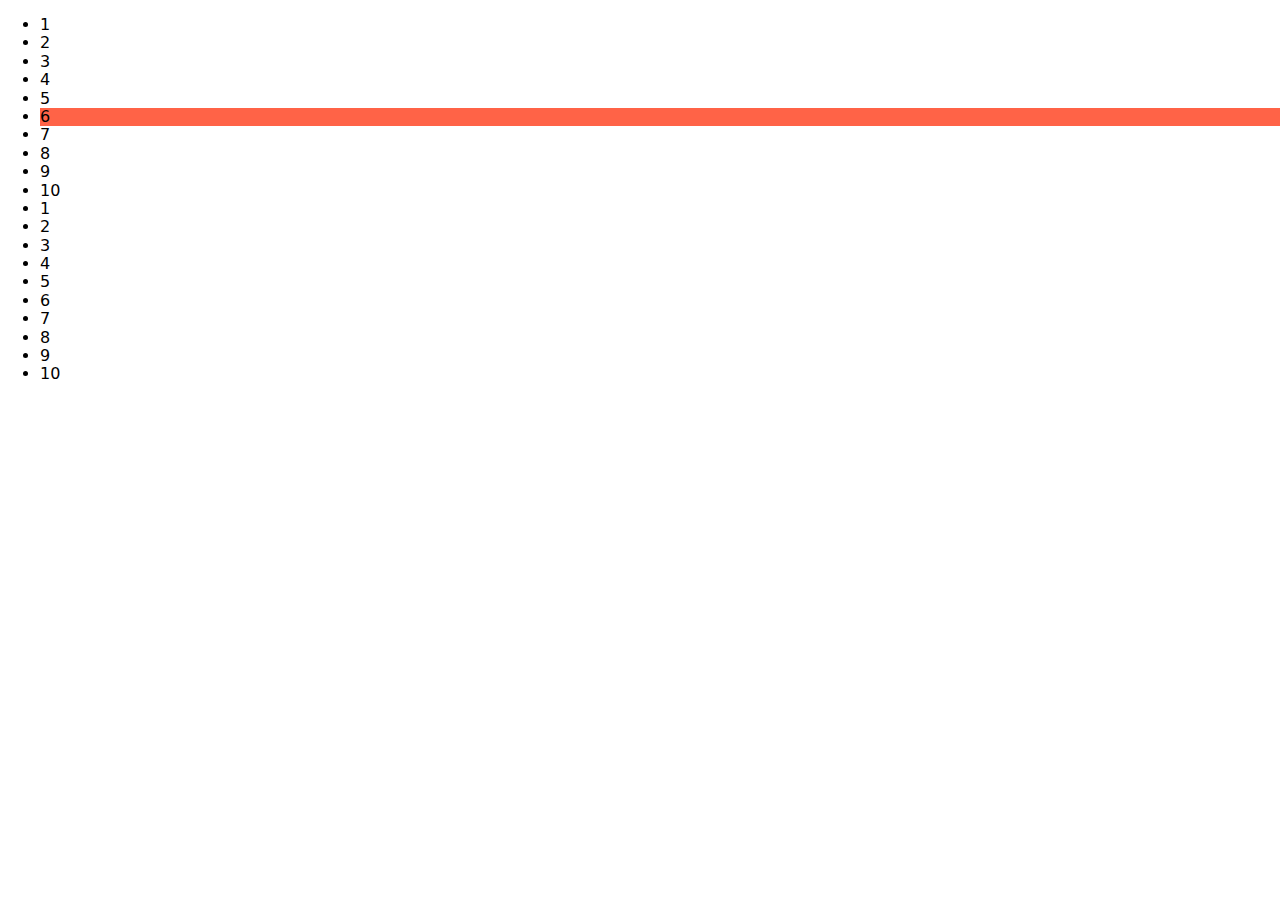
==== commit 4e3838b9: "added module 4" ====
--- a/index.html
+++ b/index.html
@@ -4,63 +4,51 @@
     <meta charset="UTF-8" />
     <meta http-equiv="X-UA-Compatible" content="IE=edge" />
     <meta name="viewport" content="width=device-width, initial-scale=1.0" />
-    <link rel="preconnect" href="https://fonts.googleapis.com" />
-    <link rel="preconnect" href="https://fonts.gstatic.com" crossorigin />
     <link
-      href="https://fonts.googleapis.com/css2?family=Roboto:wght@100;400;700&display=swap"
       rel="stylesheet"
+      href="https://cdnjs.cloudflare.com/ajax/libs/modern-normalize/1.0.0/modern-normalize.min.css"
     />
-
     <link rel="stylesheet" href="./styles/styles.css" />
-    <title>Lesson 4</title>
+    <title>Document</title>
   </head>
 
   <body>
-    <h2 class="title">Lorem ipsum dolor sit amet.</h2>
-    <p class="text">
-      Lorem ipsum dolor sit amet consectetur adipisicing elit. Excepturi iure
-      autem dignissimos vitae commodi eius pariatur consequuntur, mollitia
-      officiis labore, tempore nam porro, velit soluta. Lorem ipsum dolor sit
-      amet consectetur adipisicing elit. Nam qui ad quos laudantium repellat,
-      neque hic <span>maxime</span> sunt voluptas mollitia cumque vero eveniet
-      reprehenderit. Magnam.
-    </p>
-    <a href="#" class="link">Lorem, ipsum dolor.</a>
+    <!-- <ul class="list">
+      <li class="list-item">
+        <a class="list-link">Ссылка 1</a>
+      </li>
+      <li class="list-item">
+        <a class="list-link">Ссылка 2</a>
+      </li>
+      <li class="list-item">
+        <a class="list-link">Ссылка 3</a>
+      </li>
+    </ul>
+    <p>
+      Lorem ipsum dolor sit amet consectetur adipisicing elit. Eaque, ducimus?
+    </p> -->
 
-    <br />
-
-    <button>Click me</button>
-
-    <h3 class="subtitle">Lorem, ipsum.</h3>
-
-    <p class="poem">
-      skjnvkjsfnvjkd dfvkjbdfvjkbdfv dkfjvbdkjbvjdhf dfkjvndfkj dfkvjbdfjkvdf
-      dfkjvndklfv dfjkvndkfv dfvdf dfvdfvdfvdf jkbvjdkfbjkfd dfvdfvdfvdf
-      -----fkjvnfkjdnv jhghjgjg lkjkjlkjl ljlkjlkjlkjl lkjlkjlkjlj Lorem ipsum
-      dolor sit, amet consectetur adipisicing elit. Saepe, animi. Lorem ipsum
-      dolor, sit amet consectetur adipisicing elit. Ratione nemo dicta quod
-      voluptate vero iusto beatae earum? Ipsam, expedita fuga. Qui aliquid
-      temporibus quam eaque!
-    </p>
-
-    <h3 class="subtitle">Lorem ipsum dolor sit amet.</h3>
-
-    <p class="main-text">
-      Lorem, ipsum dolor sit amet consectetur adipisicing elit. Et inventore
-      porro ducimus similique repellendus. Veniam sequi natus, facere vero
-      deserunt eaque? Dicta nulla fuga dolorum.
-    </p>
-
-    <p class="first">
-      lorem ipsum dolor sit amet consectetur adipisicing elit. Natus eaque
-      delectus deserunt.
-    </p>
-
-    <p class="roboto">
-      Lorem ipsum dolor sit amet consectetur adipisicing elit. Fugit facere
-      quaerat quos quasi quia. Iste, sint! Ut iusto animi sed exercitationem
-      ipsam quas, blanditiis deserunt similique consequatur, praesentium
-      provident dolorum?
-    </p>
+    <ul class="list">
+      <li class="list-item">1</li>
+      <li class="list-item">2</li>
+      <li class="list-item">3</li>
+      <li class="list-item">4</li>
+      <li class="list-item">5</li>
+      <li class="list-item">6</li>
+      <li class="list-item">7</li>
+      <li class="list-item">8</li>
+      <li class="list-item">9</li>
+      <li class="list-item">10</li>
+      <li class="list-item">1</li>
+      <li class="list-item">2</li>
+      <li class="list-item">3</li>
+      <li class="list-item">4</li>
+      <li class="list-item">5</li>
+      <li class="list-item">6</li>
+      <li class="list-item">7</li>
+      <li class="list-item">8</li>
+      <li class="list-item">9</li>
+      <li class="list-item">10</li>
+    </ul>
   </body>
 </html>
--- a/styles/styles.css
+++ b/styles/styles.css
@@ -1,57 +1,80 @@
-.link {
-    text-decoration: line-through;
-    /* none | underline */
+/* .list-item:not(:last-child) {
+    margin-bottom: 12px;
+} */
+
+/* .list-item:last-child {
+    margin-bottom: 0;
 }
 
-.title {
-    text-transform: capitalize;
-}
+.list-item:first-child {
+    background-color: tomato;
+} */
 
-body {
-    /* text-align: justify; */
-    text-indent: 20px;
-    line-height: 1.36;
-}
 
-.text span {
-    letter-spacing: 12px;
-}
+/* .list-item:nth-child(an + b) {
 
-.text {
-    word-spacing: 12px;
-}
+} */
+/* n - лічильник - кожен раз збільшується на 1 */
 
-.subtitle {
-    text-shadow: 2px 2px 20px #ff0000, 5px 5px 5px #000000;
-    font-weight: 900;
-}
+/* а - з кого починаємо */
+/* b - крок */
 
-.poem {
-    white-space: pre-wrap;
-    font-size: 22px;
-    font-weight: 700;
-}
+/* парні значення */
+/* .list-item:nth-child(2n + 2) {
+    background-color: tomato;
+} */
 
-.subtitle {
-    font-style: italic;
-}
+/* n=0
+    2*0 + 2 = 2
+    2*1 + 2 = 4
+    2*2 + 2 = 6
+*/
+/* .list-item:nth-child(even) {
+    background-color: tomato;
+} */
 
-.main-text {
-    font-family: 'Times New Roman', Times, serif;
-}
 
-.first::first-letter {
-    text-transform: uppercase;
-    color: red;
-    font-size: 24px;
-}
+/* непарні */
+/* .list-item:nth-child(2n + 1) {
+    background-color: tomato;
+} */
 
-.first::selection {
-    background-color: #000;
-    color: #fff;
-}
+/* 
+    2*0 + 1 = 1
+    2*1 + 1 = 3
+    2*2 + 1 = 5
+*/
 
-.roboto {
-    font-family: 'Roboto', sans-serif;
-    font-weight: 100;
+/* .list-item:nth-child(odd) {
+    background-color: tomato;
+} */
+/* 
+.list-item:nth-child(5) {
+    background-color: tomato;
+} */
+
+/* .list-item:nth-child(-n + 5) {
+    background-color: tomato;
+} */
+
+/* .list-item:nth-child(3n + 3) {
+    background-color: tomato;
+} */
+
+/* 
+    3*0+3 = 3
+    3*1+3 = 6
+    3*2+3 = 9
+*/
+
+/* .list-item:nth-child(n + 7) {
+    background-color: tomato;
+} */
+
+/* .list-item:nth-last-child(-n + 3) {
+    background-color: tomato;
+} */
+
+.list-item:nth-child(6) {
+    background-color: tomato;
 }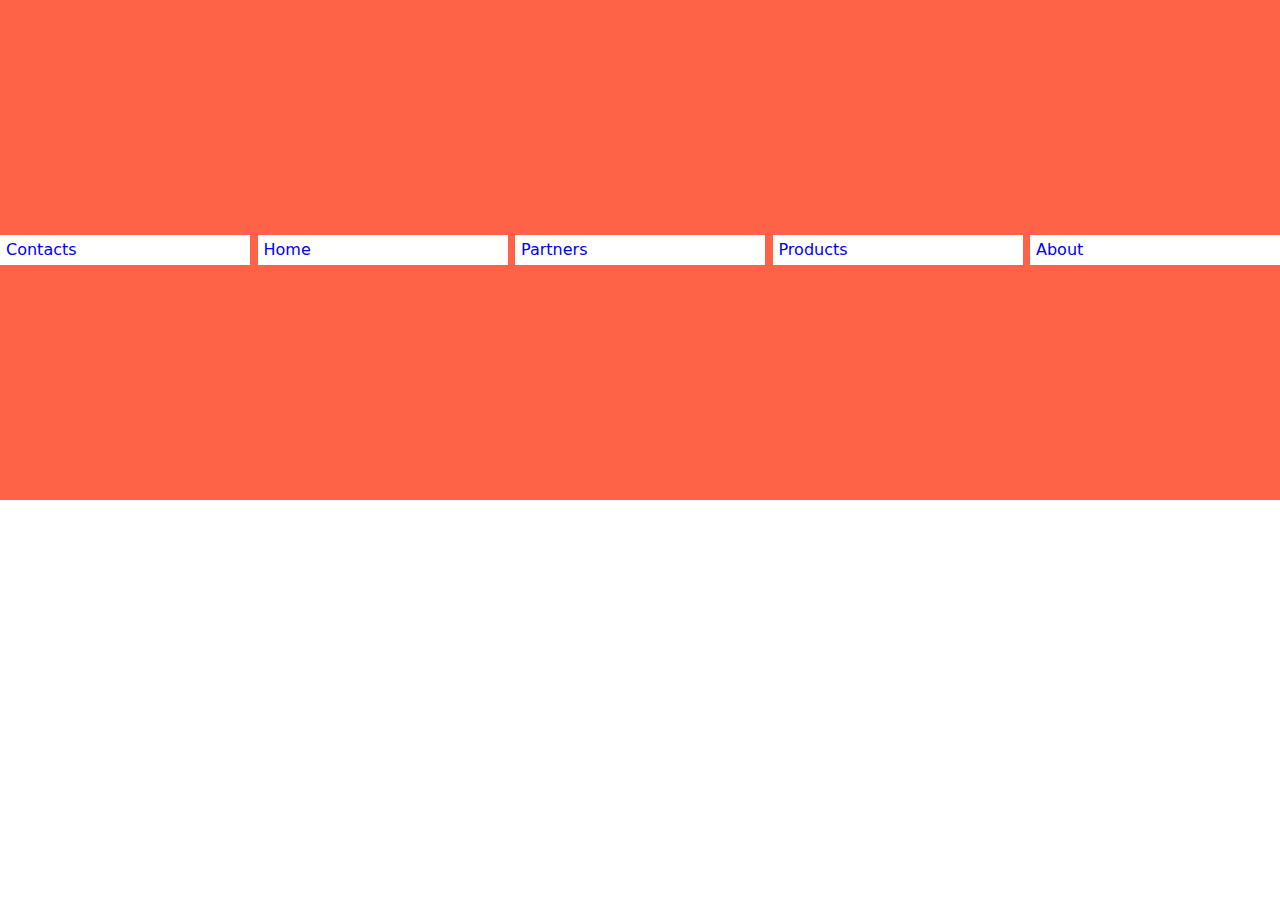
==== commit 9a99f680: "added 06 module" ====
--- a/index.html
+++ b/index.html
@@ -9,46 +9,37 @@
       href="https://cdnjs.cloudflare.com/ajax/libs/modern-normalize/1.0.0/modern-normalize.min.css"
     />
     <link rel="stylesheet" href="./styles/styles.css" />
-    <title>Document</title>
+    <title>Flexbox</title>
   </head>
+  <body>
 
-  <body>
-    <!-- <ul class="list">
-      <li class="list-item">
-        <a class="list-link">Ссылка 1</a>
-      </li>
-      <li class="list-item">
-        <a class="list-link">Ссылка 2</a>
-      </li>
-      <li class="list-item">
-        <a class="list-link">Ссылка 3</a>
-      </li>
-    </ul>
-    <p>
-      Lorem ipsum dolor sit amet consectetur adipisicing elit. Eaque, ducimus?
-    </p> -->
+    <nav class="nav">
+        <!-- <h2 class="logo">Logo</h2> -->
 
-    <ul class="list">
-      <li class="list-item">1</li>
-      <li class="list-item">2</li>
-      <li class="list-item">3</li>
-      <li class="list-item">4</li>
-      <li class="list-item">5</li>
-      <li class="list-item">6</li>
-      <li class="list-item">7</li>
-      <li class="list-item">8</li>
-      <li class="list-item">9</li>
-      <li class="list-item">10</li>
-      <li class="list-item">1</li>
-      <li class="list-item">2</li>
-      <li class="list-item">3</li>
-      <li class="list-item">4</li>
-      <li class="list-item">5</li>
-      <li class="list-item">6</li>
-      <li class="list-item">7</li>
-      <li class="list-item">8</li>
-      <li class="list-item">9</li>
-      <li class="list-item">10</li>
-    </ul>
+        <ul class="nav-list">
+            <li class="nav-list-item order1">
+                <a href="#" class="nav-list-item-link">Home</a>
+            </li>
+            <li class="nav-list-item order3">
+                <a href="#" class="nav-list-item-link">About</a>
+            </li>
+            <li class="nav-list-item ">
+                <a href="#" class="nav-list-item-link">Contacts</a>
+            </li>
+            <li class="nav-list-item order2">
+                <a href="#" class="nav-list-item-link">Products</a>
+            </li>
+            <li class="nav-list-item order1">
+                <a href="#" class="nav-list-item-link">Partners</a>
+            </li>
+        </ul>
+
+    </nav>
+<!-- 
+    <main>
+        <aside class="sidebar"></aside>
+        <section class="section"></section>
+    </main> -->
+
   </body>
 </html>
--- a/styles/styles.css
+++ b/styles/styles.css
@@ -1,80 +1,116 @@
-/* .list-item:not(:last-child) {
-    margin-bottom: 12px;
-} */
-
-/* .list-item:last-child {
-    margin-bottom: 0;
+a {
+    text-decoration: none;
 }
 
-.list-item:first-child {
+li {
+    list-style: none;
+}
+
+.nav {
     background-color: tomato;
-} */
+}
+
+.nav-list {
+    padding: 0;
+    margin: 0;
+    height: 500px;
+    display: flex;
+
+    /* flex-direction: row; */
+    /* flex-direction: row-reverse; */
+    /* flex-direction: column; */
+    /* flex-direction: column-reverse; */
+
+    /* justify-content: flex-start; */
+    /* justify-content: flex-end; */
+    /* justify-content: center; */
+    justify-content: space-between;
+    /* justify-content: space-around; */
+    /* justify-content: space-evenly; */
+
+    /* align-items: stretch; */
+    /* align-items: flex-start; */
+    /* align-items: flex-end; */
+    align-items: center;
+    /* align-items: baseline; */
+    
+    /* flex-wrap: nowrap; */
+    /* flex-wrap: wrap; */
+    /* flex-wrap: wrap-reverse; */
+
+    /* align-content: flex-start; */
+    /* align-content: flex-end; */
+    /* align-content: center; */
+    /* align-content: space-around; */
+    /* align-content: space-between; */
+    /* align-content: space-evenly; */
+}
+
+.nav-list-item {
+    padding: 6px;
+    background-color: #fff;
+    /* width: 250px; */
+
+    /* flex-grow: 0; */
+
+    flex-basis: 250px;
 
 
-/* .list-item:nth-child(an + b) {
 
-} */
-/* n - лічильник - кожен раз збільшується на 1 */
+}
 
-/* а - з кого починаємо */
-/* b - крок */
+.grow1 {
+    flex-grow: 1;
+}
 
-/* парні значення */
-/* .list-item:nth-child(2n + 2) {
+.grow2 {
+    flex-grow: 2;
+}
+
+.shrink1 {
+    flex-shrink: 1;
+}
+
+.shrink2 {
+    flex-shrink: 3;
+}
+
+.sidebar {
+    flex-basis: 250px;
     background-color: tomato;
-} */
+    /* max-width: 150px; */
+}
 
-/* n=0
-    2*0 + 2 = 2
-    2*1 + 2 = 4
-    2*2 + 2 = 6
-*/
-/* .list-item:nth-child(even) {
-    background-color: tomato;
-} */
+.section {
+    flex-grow: 1;
+    background-color: aqua;
+}
+
+main {
+    display: flex;
+    height: 100vh;
+}
+
+.self {
+    /* align-self: flex-start; */
+    /* align-self: flex-end; */
+    /* align-self: center; */
+    /* align-self: stretch; */
+    /* align-self: baseline; */
 
 
-/* непарні */
-/* .list-item:nth-child(2n + 1) {
-    background-color: tomato;
-} */
+}
 
-/* 
-    2*0 + 1 = 1
-    2*1 + 1 = 3
-    2*2 + 1 = 5
-*/
+.order1 {
+    order: 1;
+}
 
-/* .list-item:nth-child(odd) {
-    background-color: tomato;
-} */
-/* 
-.list-item:nth-child(5) {
-    background-color: tomato;
-} */
 
-/* .list-item:nth-child(-n + 5) {
-    background-color: tomato;
-} */
+.order2 {
+    order: 2;
+}
 
-/* .list-item:nth-child(3n + 3) {
-    background-color: tomato;
-} */
 
-/* 
-    3*0+3 = 3
-    3*1+3 = 6
-    3*2+3 = 9
-*/
-
-/* .list-item:nth-child(n + 7) {
-    background-color: tomato;
-} */
-
-/* .list-item:nth-last-child(-n + 3) {
-    background-color: tomato;
-} */
-
-.list-item:nth-child(6) {
-    background-color: tomato;
+.order3 {
+    order: 3;
 }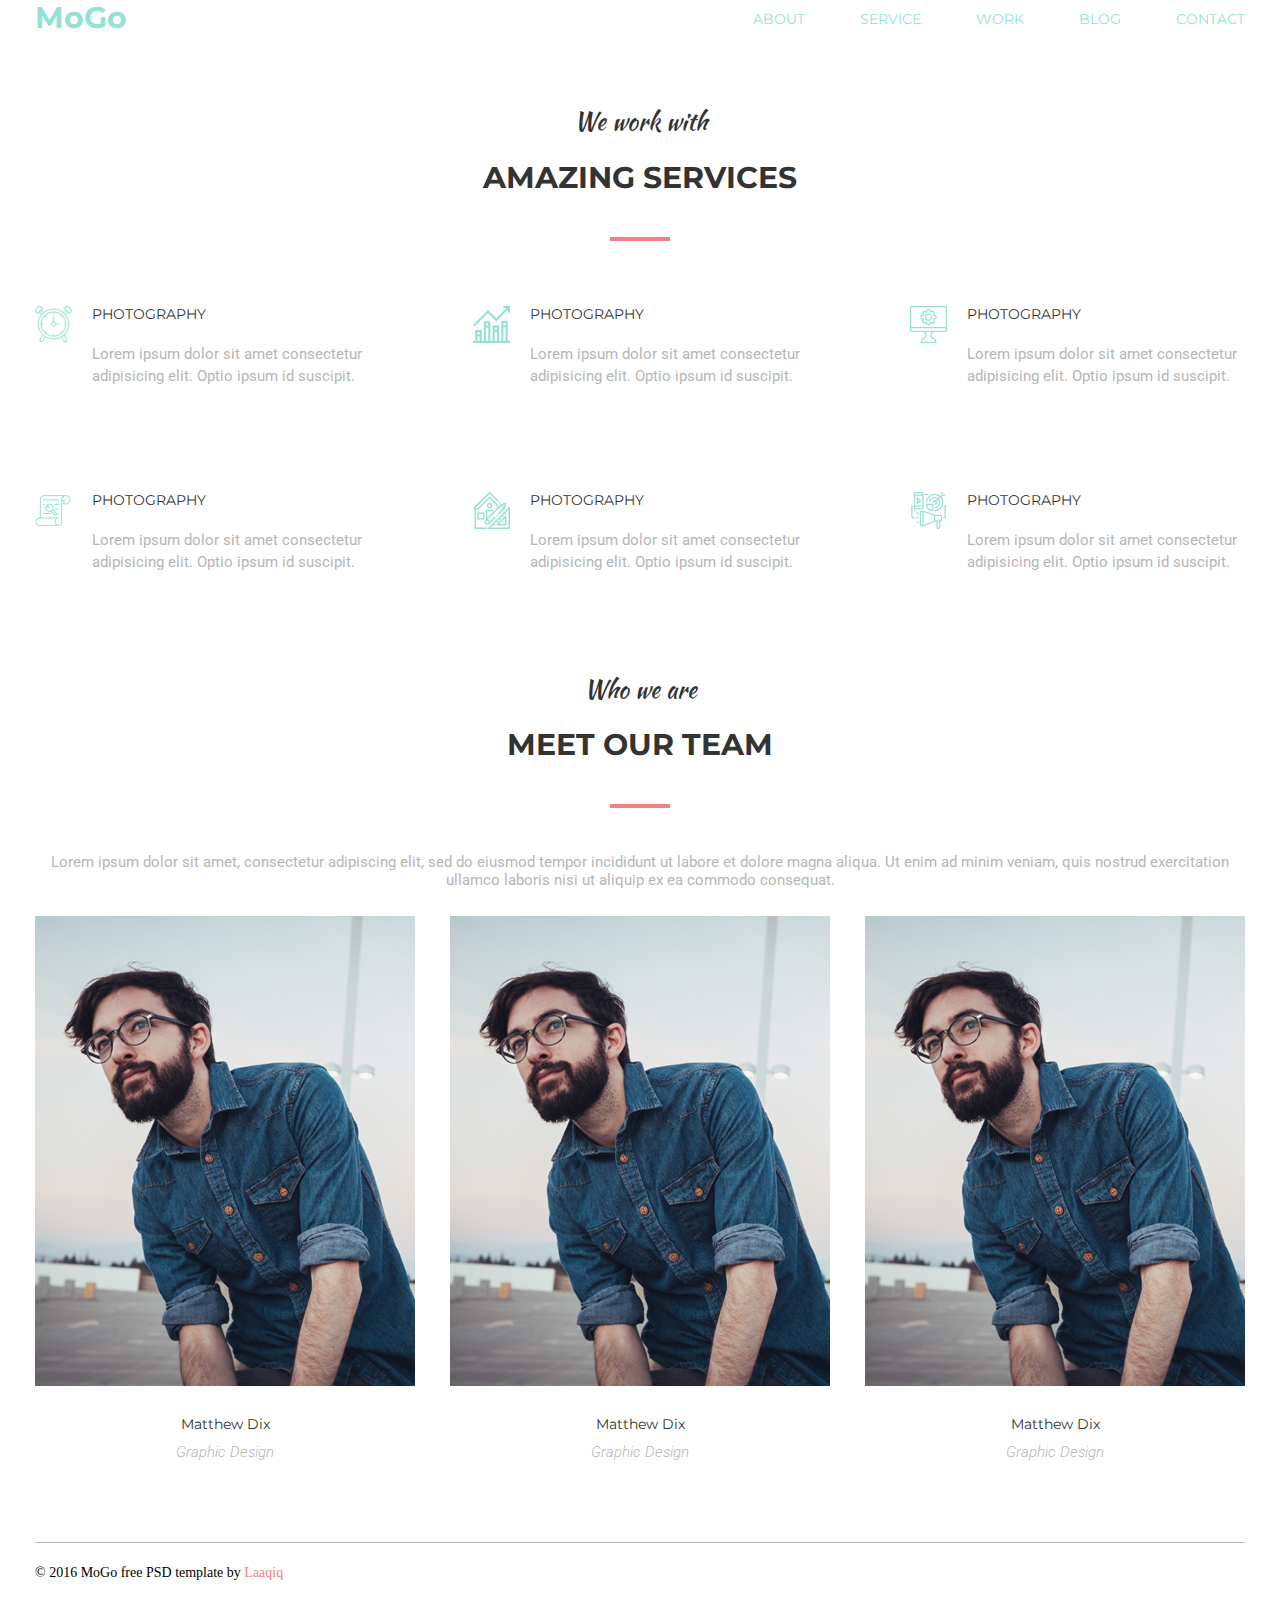
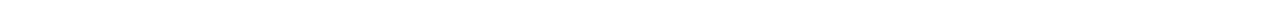
==== commit da1eb5e4: "added flex practice" ====
--- a/index.html
+++ b/index.html
@@ -6,40 +6,198 @@
     <meta name="viewport" content="width=device-width, initial-scale=1.0" />
     <link
       rel="stylesheet"
-      href="https://cdnjs.cloudflare.com/ajax/libs/modern-normalize/1.0.0/modern-normalize.min.css"
+      href="https://cdnjs.cloudflare.com/ajax/libs/font-awesome/5.15.3/css/all.min.css"
     />
-    <link rel="stylesheet" href="./styles/styles.css" />
-    <title>Flexbox</title>
+    <link rel="preconnect" href="https://fonts.googleapis.com" />
+    <link rel="preconnect" href="https://fonts.gstatic.com" crossorigin />
+    <link
+      href="https://fonts.googleapis.com/css2?family=Kaushan+Script&family=Montserrat:wght@400;700&family=Roboto:wght@300;400;700&display=swap"
+      rel="stylesheet"
+    />
+    <link rel="stylesheet" href="./css/styles.css" />
+    <title>Practice flex</title>
   </head>
   <body>
-
-    <nav class="nav">
-        <!-- <h2 class="logo">Logo</h2> -->
-
-        <ul class="nav-list">
-            <li class="nav-list-item order1">
-                <a href="#" class="nav-list-item-link">Home</a>
-            </li>
-            <li class="nav-list-item order3">
-                <a href="#" class="nav-list-item-link">About</a>
-            </li>
-            <li class="nav-list-item ">
-                <a href="#" class="nav-list-item-link">Contacts</a>
-            </li>
-            <li class="nav-list-item order2">
-                <a href="#" class="nav-list-item-link">Products</a>
-            </li>
-            <li class="nav-list-item order1">
-                <a href="#" class="nav-list-item-link">Partners</a>
-            </li>
-        </ul>
-
-    </nav>
-<!-- 
-    <main>
-        <aside class="sidebar"></aside>
-        <section class="section"></section>
-    </main> -->
-
+    <header class="header">
+      <div class="header-wrapper">
+        <h3 class="logo">
+          <a href="#" class="logo-link">MoGo</a>
+        </h3>
+
+        <nav class="menu">
+          <ul class="menu-list">
+            <li class="menu-list-item">
+              <a href="#" class="menu-item-link">about</a>
+            </li>
+            <li class="menu-list-item">
+              <a href="#" class="menu-item-link">service</a>
+            </li>
+            <li class="menu-list-item">
+              <a href="#" class="menu-item-link">work</a>
+            </li>
+            <li class="menu-list-item">
+              <a href="#" class="menu-item-link">blog</a>
+            </li>
+            <li class="menu-list-item">
+              <a href="#" class="menu-item-link">contact</a>
+            </li>
+          </ul>
+        </nav>
+      </div>
+    </header>
+
+    <main class="main">
+      <div class="main-wrapper">
+        <section class="services">
+          <h2>
+            <span class="section-subtitle">We work with</span>
+            <span class="section-title">Amazing services</span>
+          </h2>
+
+          <ul class="services-list">
+            <li class="services-list-item">
+              <img
+                src="./images/clock.png"
+                alt="clock"
+                class="service-item-icon"
+              />
+              <div>
+                <h3 class="services-item-title">photography</h3>
+                <p class="services-item-text">
+                  Lorem ipsum dolor sit amet consectetur adipisicing elit. Optio
+                  ipsum id suscipit.
+                </p>
+              </div>
+            </li>
+
+            <li class="services-list-item">
+              <img
+                src="./images/bar-graph.png"
+                alt="clock"
+                class="service-item-icon"
+              />
+              <div>
+                <h3 class="services-item-title">photography</h3>
+                <p class="services-item-text">
+                  Lorem ipsum dolor sit amet consectetur adipisicing elit. Optio
+                  ipsum id suscipit.
+                </p>
+              </div>
+            </li>
+            <li class="services-list-item">
+              <img
+                src="./images/display.png"
+                alt="clock"
+                class="service-item-icon"
+              />
+              <div>
+                <h3 class="services-item-title">photography</h3>
+                <p class="services-item-text">
+                  Lorem ipsum dolor sit amet consectetur adipisicing elit. Optio
+                  ipsum id suscipit.
+                </p>
+              </div>
+            </li>
+            <li class="services-list-item">
+              <img
+                src="./images/paper.png"
+                alt="clock"
+                class="service-item-icon"
+              />
+              <div>
+                <h3 class="services-item-title">photography</h3>
+                <p class="services-item-text">
+                  Lorem ipsum dolor sit amet consectetur adipisicing elit. Optio
+                  ipsum id suscipit.
+                </p>
+              </div>
+            </li>
+            <li class="services-list-item">
+              <img
+                src="./images/home.png"
+                alt="clock"
+                class="service-item-icon"
+              />
+              <div>
+                <h3 class="services-item-title">photography</h3>
+                <p class="services-item-text">
+                  Lorem ipsum dolor sit amet consectetur adipisicing elit. Optio
+                  ipsum id suscipit.
+                </p>
+              </div>
+            </li>
+            <li class="services-list-item">
+              <img
+                src="./images/digital-marketing.png"
+                alt="clock"
+                class="service-item-icon"
+              />
+              <div>
+                <h3 class="services-item-title">photography</h3>
+                <p class="services-item-text">
+                  Lorem ipsum dolor sit amet consectetur adipisicing elit. Optio
+                  ipsum id suscipit.
+                </p>
+              </div>
+            </li>
+          </ul>
+        </section>
+
+        <section class="team">
+          <h2>
+            <span class="section-subtitle">Who we are</span>
+            <span class="section-title">Meet our team</span>
+          </h2>
+
+          <p class="team-description">
+            Lorem ipsum dolor sit amet, consectetur adipiscing elit, sed do
+            eiusmod tempor incididunt ut labore et dolore magna aliqua. Ut enim
+            ad minim veniam, quis nostrud exercitation ullamco laboris nisi ut
+            aliquip ex ea commodo consequat.
+          </p>
+
+          <ul class="team-list">
+            <li class="team-list-item">
+              <img
+                src="./images/first-man_1.jpg"
+                alt="team member photo"
+                class="team-item-photo"
+              />
+
+              <h3 class="team-item-name">Matthew Dix</h3>
+              <h3 class="team-item-position">Graphic Design</h3>
+            </li>
+            <li class="team-list-item">
+              <img
+                src="./images/first-man_1.jpg"
+                alt="team member photo"
+                class="team-item-photo"
+              />
+
+              <h3 class="team-item-name">Matthew Dix</h3>
+              <h3 class="team-item-position">Graphic Design</h3>
+            </li>
+            <li class="team-list-item">
+              <img
+                src="./images/first-man_1.jpg"
+                alt="team member photo"
+                class="team-item-photo"
+              />
+
+              <h3 class="team-item-name">Matthew Dix</h3>
+              <h3 class="team-item-position">Graphic Design</h3>
+            </li>
+          </ul>
+        </section>
+      </div>
+    </main>
+
+    <footer class="footer">
+      <div class="footer-wrapper">
+        <h4 class="copy-right">
+          © 2016 MoGo free PSD template by <span>Laaqiq</span>
+        </h4>
+      </div>
+    </footer>
   </body>
 </html>
--- a/css/styles.css
+++ b/css/styles.css
@@ -0,0 +1,6 @@
+@import './normalize.css';
+@import './variables.css';
+@import './header.css';
+@import './services.css';
+@import './team.css';
+@import './footer.css';
